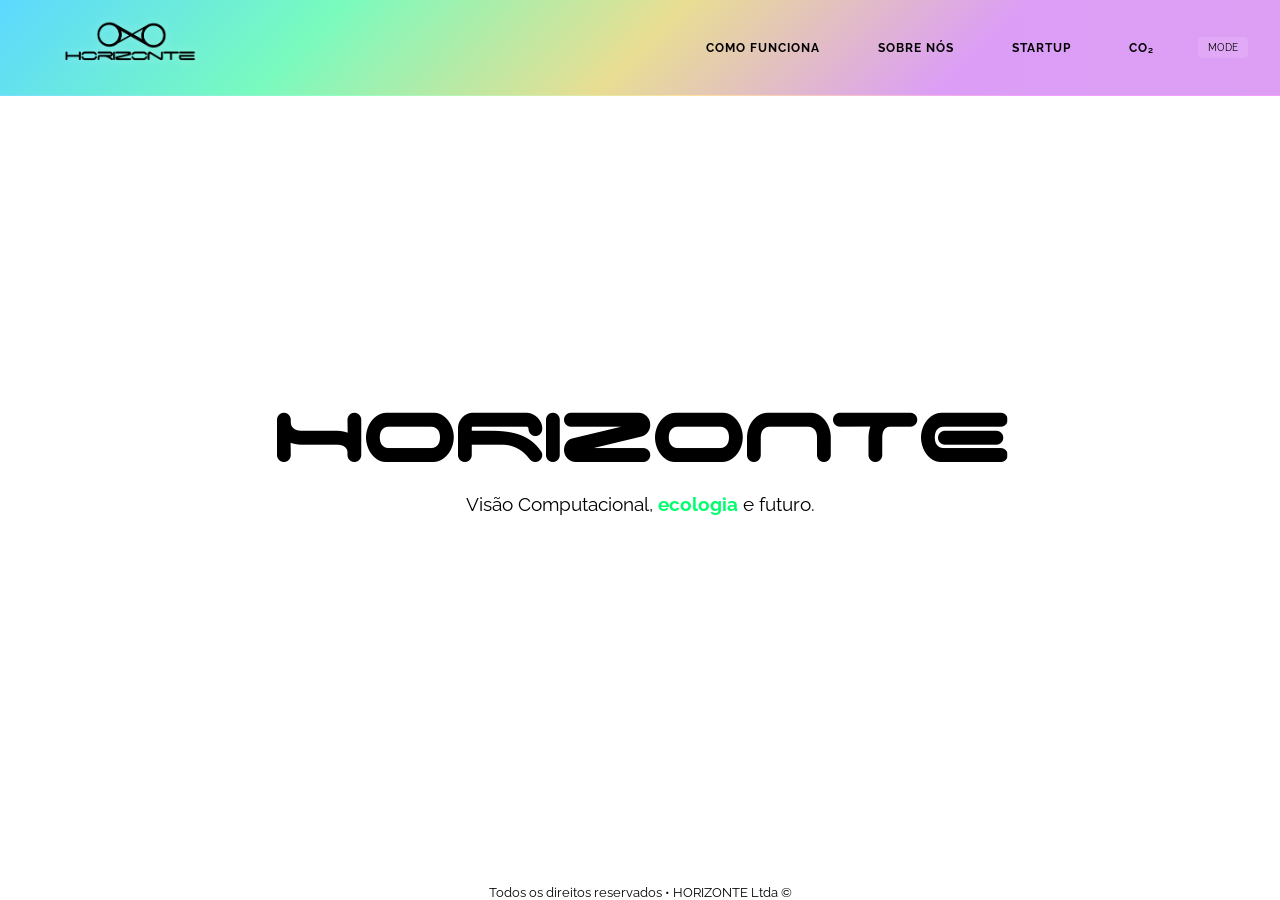
==== index.html @ 91920194 "comit para website in vercel" ====
<!DOCTYPE html>
<html lang="pt-BR">
<head>
  <meta charset="UTF-8" />
  <meta name="viewport" content="width=device-width, initial-scale=1.0" />
  <title>HORIZONTE</title>
  <link rel="stylesheet" href="https://fonts.googleapis.com/css2?family=Raleway:wght@400;700&display=swap">
  <style>
    :root {
      --bg: #ffffff;
      --text-color: #000000;
      --clr-1: #00c2ff;
      --clr-2: #33ff8c;
      --clr-3: #ffc640;
      --clr-4: #e54cff;
      --blur: 1rem;
      --fs: clamp(3rem, 8vw, 7rem);
      --ls: clamp(-1.75px, -0.25vw, -3.5px);
    }

    [data-theme="dark"] {
      --bg: #000000;
      --text-color: #ffffff;
    }

    @import url("https://fonts.googleapis.com/css2?family=Raleway:wght@400;700&display=swap");

    @font-face {
      font-family: 'space_age';
      src: url('space age.ttf') format('truetype');
      font-weight: normal;
      font-style: normal;
    }

    .title {
      font-family: 'space_age', sans-serif; /* somente aqui */
      font-size: var(--fs);
      font-weight: 800;
      letter-spacing: var(--ls);
      position: relative;
      overflow: hidden;
      margin: 0;
      opacity: 0;
      animation: fadeIn 2s ease-in-out forwards;
      pointer-events: none;
      user-select: none;
      caret-color: transparent;
      background: var(--bg);
      color: var(--text-color);
    }

    * {
      box-sizing: border-box;
      font-family: 'Raleway', sans-serif; /* resto do site */
      margin: 0;
      padding: 0;
      color: var(--text-color);
    }

    html, body {
      overflow-x: hidden;
    }
    
    body {
      min-height: 100vh;
      background-color: var(--bg);
      position: relative;
    }

    header {
      position: fixed;
      top: 0;
      width: 100%;
      padding: 0.2rem 2rem;
      display: flex;
      justify-content: space-between;
      align-items: center;
      background: linear-gradient(135deg, 
        rgba(0, 194, 255, 0.6) 0%, 
        rgba(51, 255, 140, 0.6) 25%, 
        rgba(255, 198, 64, 0.6) 50%, 
        rgba(229, 76, 255, 0.6) 75%);
      backdrop-filter: blur(3px);
      z-index: 10;
      height: auto;
      border-bottom: 1px solid rgba(255, 255, 255, 0.1);
      box-shadow: 0 4px 20px rgba(255, 255, 255, 0.3);
    }

    header::before {
      content: '';
      position: absolute;
      top: 0;
      left: 0;
      right: 0;
      bottom: 0;
      background: linear-gradient(90deg, 
        var(--clr-1) 0%, 
        var(--clr-2) 25%, 
        var(--clr-3) 50%, 
        var(--clr-4) 75%, 
        var(--clr-1) 100%);
      background-size: 400% 100%;
      opacity: 0.1;
      z-index: -1;
      animation: gradientShift 8s ease infinite;
    }

    .footer {
      position: fixed;
      bottom: 0px;
      width: 100%;
      text-align: center;
      color: var(--text-color);
      font-size: 0.8rem;
      opacity: 0;
      animation: fadeIn 2s ease-in forwards;
      animation-delay: 1s;
      z-index: 100;
    }

    .logo-link {
      margin-left: 1rem;
      position: relative;
      z-index: 2;
    }

    .logo {
      height: 89px;
      width: auto;
      display: block;
      opacity: 0;
      animation: fadeIn 2s ease forwards;
      animation-delay: 0s;
      filter: drop-shadow(0 0 5px rgba(255, 255, 255, 0.3));
    }

    .nav-buttons {
      display: flex;
      gap: 20px;
      align-items: center;
      position: relative;
      z-index: 2;
    }

    .glow-button {
      position: relative;
      display: inline-block;
      padding: 9px 14px;
      margin: 20px 0;
      font-size: 12px;
      color: var(--text-color);  
      text-decoration: none;
      text-transform: uppercase;
      transition: 0.5s;
      letter-spacing: 1px;
      overflow: hidden;
      margin-right: 10px;
      font-weight: bold;
      background: none;
      border: none;
      opacity: 0;
      animation: fadeIn 2s ease-in-out forwards;
      animation-delay: 0s;
    }

    .glow-button:hover {
      background: rgba(255, 255, 255, 0.1);
      box-shadow: 0 0 10px rgba(255, 255, 255, 0.2);
      transform: translateY(-2px);
    }

    .glow-button::before {
      content: '';
      position: absolute;
      top: 0;
      left: -100%;
      width: 100%;
      height: 100%;
      background: linear-gradient(90deg, transparent, rgba(255, 255, 255, 0.2), transparent);
      transition: 0.5s;
    }

    .glow-button:hover::before {
      left: 100%;
    }

    .content {
      position: absolute;
      top: 50%;
      left: 50%;
      transform: translate(-50%, -50%);
      text-align: center;
      padding: 2rem;
      z-index: 2;
    }

    .subtitle {
      font-size: 1.2rem;
      margin-top: 1rem;
      opacity: 0;
      animation: fadeIn 2s ease-in-out forwards;
      animation-delay: 0s;
    }

    .ecologia {
      font-weight: bold;
      color: #00ff6e;
    }

    /* Botão de modo escuro */
    .dark-mode-toggle {
      padding: 5px 10px;
      font-size: 10px;
      background: rgba(255,255,255,0.1);
      border: none;
      border-radius: 4px;
      color: var(--text-color);
      cursor: pointer;
    }

    @keyframes fadeIn {
      from { opacity: 0; }
      to { opacity: 1; }
    }

    @keyframes gradientShift {
      0% { background-position: 0% 50%; }
      50% { background-position: 100% 50%; }
      100% { background-position: 0% 50%; }
    }

    @media (max-width: 768px) {
      header {
        padding: 1.5rem 1rem;
        flex-direction: column;
        height: auto;
      }
      .logo-link { margin: 0.2rem 0; }
      .nav-buttons { margin: 0.5rem 0; flex-wrap: wrap; justify-content: center; }
      .glow-button { margin: 5px; padding: 8px 12px; font-size: 9px; }
    }
  </style>
</head>
<body>
  <header>
    <a href="index.html" class="logo-link">
      <img src="logohorizontepngblack.png" alt="Logo" class="logo">
    </a>
    <div class="nav-buttons">
      <a href="funcionamento.html" class="glow-button">Como funciona</a>
      <a href="sobre.html" class="glow-button">Sobre nós</a>
      <a href="quemsomos.html" class="glow-button">StartUp</a>
      <a href="co2.html" class="glow-button">CO₂</a>
      <button class="dark-mode-toggle" onclick="toggleDarkMode()">MODE</button>
    </div>
  </header>

  <div class="content">
    <h1 class="title">HORIZONTE</h1>
    <p class="subtitle">Visão Computacional, <span class="ecologia">ecologia</span> e futuro.</p>
  </div>
  
  <footer class="footer">
    Todos os direitos reservados • HORIZONTE Ltda ©
  </footer>

  <script>
function toggleDarkMode() {
  const html = document.documentElement;
  const logo = document.querySelector('.logo');

  if(html.getAttribute('data-theme') === 'dark'){
    html.removeAttribute('data-theme');
    logo.src = 'logohorizontepngblack.png'; // volta para a logo normal
  } else {
    html.setAttribute('data-theme', 'dark');
    logo.src = 'logohorizontepng.png'; // muda para a logo para dark mode
  }
}
</script>
</body>
</html>
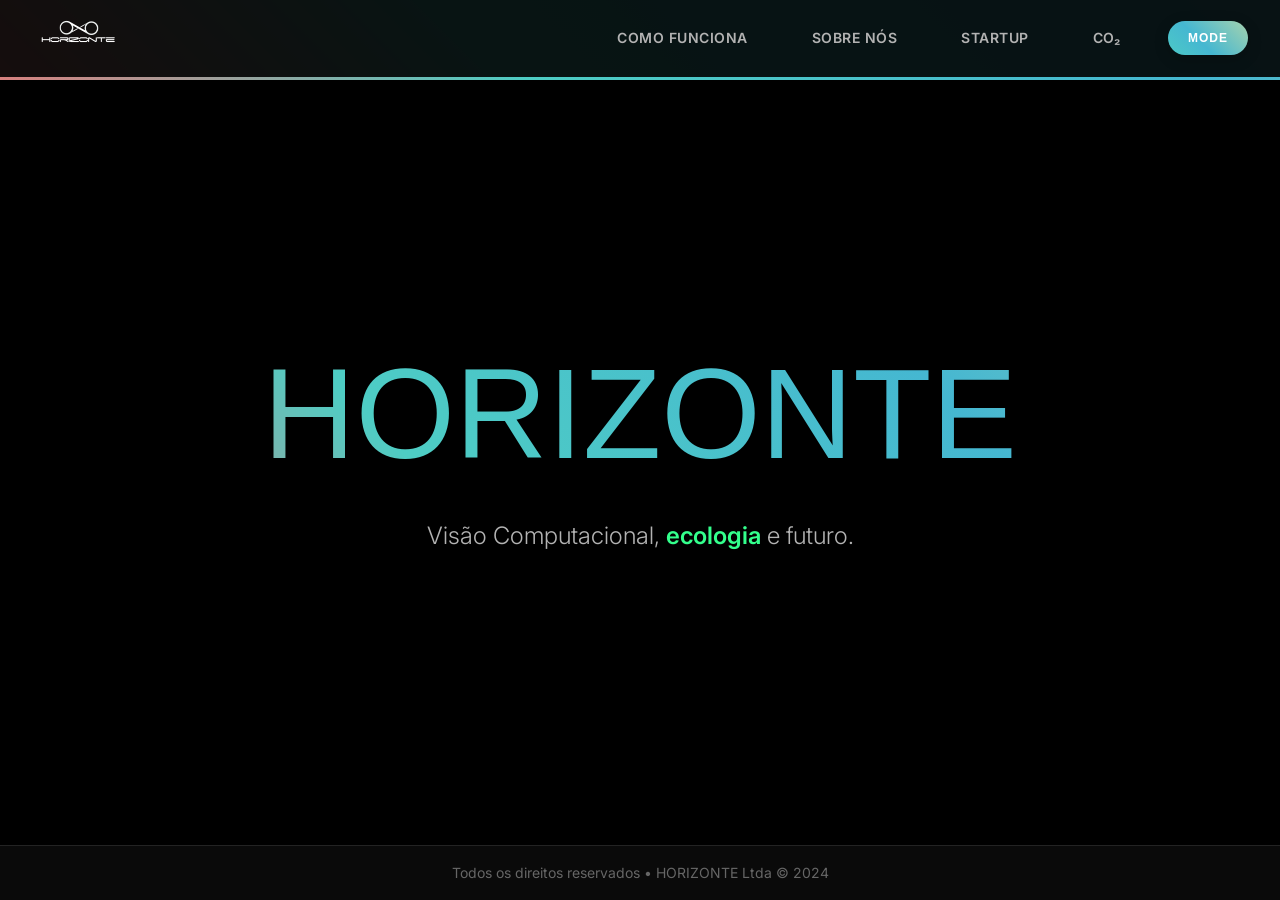
==== commit 18ab3828: "certo" ====
--- a/index.html
+++ b/index.html
@@ -3,281 +3,435 @@
 <head>
   <meta charset="UTF-8" />
   <meta name="viewport" content="width=device-width, initial-scale=1.0" />
-  <title>HORIZONTE</title>
-  <link rel="stylesheet" href="https://fonts.googleapis.com/css2?family=Raleway:wght@400;700&display=swap">
+  <title>HORIZONTE - OctaVision</title>
+
+  <!-- Fontes -->
+  <link rel="stylesheet" href="https://fonts.googleapis.com/css2?family=Inter:wght@300;400;500;600;700&display=swap" />
+  <link href="https://fonts.cdnfonts.com/css/space-age" rel="stylesheet">
+
   <style>
-    :root {
-      --bg: #ffffff;
-      --text-color: #000000;
-      --clr-1: #00c2ff;
-      --clr-2: #33ff8c;
-      --clr-3: #ffc640;
-      --clr-4: #e54cff;
-      --blur: 1rem;
-      --fs: clamp(3rem, 8vw, 7rem);
-      --ls: clamp(-1.75px, -0.25vw, -3.5px);
-    }
-
-    [data-theme="dark"] {
-      --bg: #000000;
-      --text-color: #ffffff;
-    }
-
-    @import url("https://fonts.googleapis.com/css2?family=Raleway:wght@400;700&display=swap");
-
-    @font-face {
-      font-family: 'space_age';
-      src: url('space age.ttf') format('truetype');
-      font-weight: normal;
-      font-style: normal;
-    }
-
-    .title {
-      font-family: 'space_age', sans-serif; /* somente aqui */
-      font-size: var(--fs);
-      font-weight: 800;
-      letter-spacing: var(--ls);
+  :root {
+    --bg-primary: #000000;
+    --bg-secondary: #0a0a0a;
+    --text-primary: #ffffff;
+    --text-secondary: #b3b3b3;
+    --text-muted: #666666;
+    --accent-1: #00c2ff;
+    --accent-2: #33ff8c;
+    --accent-3: #ffc640;
+    --accent-4: #e54cff;
+    --accent-5: #ff6b6b;
+    --accent-6: #4ecdc4;
+    --accent-7: #45b7d1;
+    --accent-8: #96ceb4;
+    --border: rgba(255,255,255,0.1);
+    --shadow: rgba(0,0,0,0.3);
+    --gradient: linear-gradient(135deg, var(--accent-1), var(--accent-2), var(--accent-3), var(--accent-4));
+    --rainbow: linear-gradient(45deg, #ff6b6b, #4ecdc4, #45b7d1, #96ceb4, #feca57, #ff9ff3, #54a0ff);
+  }
+
+  [data-theme="light"] {
+    --bg-primary: #ffffff;
+    --bg-secondary: #f8f9fa;
+    --text-primary: #2c3e50;
+    --text-secondary: #34495e;
+    --text-muted: #7f8c8d;
+    --border: rgba(0,0,0,0.1);
+    --shadow: rgba(0,0,0,0.1);
+    --header-bg: #ffffff;
+    --header-text: #2c3e50;
+    --card-bg: #ffffff;
+    --card-shadow: 0 10px 30px rgba(0,0,0,0.1);
+  }
+
+    * {
+      box-sizing: border-box;
+      margin: 0;
+      padding: 0;
+    }
+
+    body {
+      font-family: 'Inter', -apple-system, BlinkMacSystemFont, 'Segoe UI', sans-serif;
+      background-color: var(--bg-primary);
+      color: var(--text-primary);
+      line-height: 1.6;
+      font-size: 16px;
+      font-weight: 400;
+      -webkit-font-smoothing: antialiased;
+      -moz-osx-font-smoothing: grayscale;
+      transition: all 0.3s ease;
+      min-height: 100vh;
+      overflow-x: hidden;
+    }
+
+  /* Header */
+  header {
+    position: fixed;
+    top: 0;
+    left: 0;
+    right: 0;
+    height: 80px;
+    background: var(--header-bg, rgba(0,0,0,0.9));
+    backdrop-filter: blur(20px);
+    -webkit-backdrop-filter: blur(20px);
+    border-bottom: 3px solid transparent;
+    background-image: var(--rainbow);
+    background-size: 300% 300%;
+    background-clip: border-box;
+    animation: rainbowShift 3s ease infinite;
+    z-index: 1000;
+    display: flex;
+    align-items: center;
+    justify-content: space-between;
+    padding: 0 2rem;
+    box-shadow: 0 4px 20px rgba(0,0,0,0.1);
+  }
+
+  header::before {
+    content: '';
+    position: absolute;
+    top: 0;
+    left: 0;
+    right: 0;
+    bottom: 0;
+    background: var(--header-bg, rgba(0,0,0,0.9));
+    z-index: -1;
+  }
+
+    .logo {
+      height: 50px;
+      transition: transform 0.2s ease;
+    }
+
+    .logo:hover {
+      transform: scale(1.05);
+    }
+
+    .nav {
+      display: flex;
+      align-items: center;
+      gap: 2rem;
+    }
+
+  .nav-link {
+    color: var(--header-text, var(--text-secondary));
+    text-decoration: none;
+    font-size: 14px;
+    font-weight: 600;
+    letter-spacing: 0.5px;
+    text-transform: uppercase;
+    transition: all 0.3s cubic-bezier(0.68, -0.55, 0.265, 1.55);
+    position: relative;
+    padding: 8px 16px;
+    border-radius: 25px;
+    background: transparent;
+    overflow: hidden;
+  }
+
+  .nav-link::before {
+    content: '';
+    position: absolute;
+    top: 0;
+    left: -100%;
+    width: 100%;
+    height: 100%;
+    background: var(--rainbow);
+    background-size: 300% 300%;
+    animation: rainbowShift 3s ease infinite;
+    transition: left 0.3s ease;
+    z-index: -1;
+  }
+
+  .nav-link:hover {
+    color: white;
+    transform: translateY(-2px) scale(1.05);
+    box-shadow: 0 8px 25px rgba(0,0,0,0.2);
+  }
+
+  .nav-link:hover::before {
+    left: 0;
+  }
+
+  .nav-link:active {
+    transform: translateY(0) scale(0.95);
+  }
+
+    .theme-toggle {
+      background: var(--rainbow);
+      background-size: 300% 300%;
+      animation: rainbowShift 3s ease infinite;
+      border: none;
+      color: white;
+      padding: 10px 20px;
+      border-radius: 25px;
+      font-size: 12px;
+      font-weight: 700;
+      cursor: pointer;
+      transition: all 0.3s cubic-bezier(0.68, -0.55, 0.265, 1.55);
+      text-transform: uppercase;
+      letter-spacing: 1px;
       position: relative;
       overflow: hidden;
-      margin: 0;
-      opacity: 0;
-      animation: fadeIn 2s ease-in-out forwards;
-      pointer-events: none;
-      user-select: none;
-      caret-color: transparent;
-      background: var(--bg);
-      color: var(--text-color);
-    }
-
-    * {
-      box-sizing: border-box;
-      font-family: 'Raleway', sans-serif; /* resto do site */
-      margin: 0;
-      padding: 0;
-      color: var(--text-color);
-    }
-
-    html, body {
-      overflow-x: hidden;
-    }
-    
-    body {
-      min-height: 100vh;
-      background-color: var(--bg);
-      position: relative;
-    }
-
-    header {
-      position: fixed;
-      top: 0;
-      width: 100%;
-      padding: 0.2rem 2rem;
-      display: flex;
-      justify-content: space-between;
-      align-items: center;
-      background: linear-gradient(135deg, 
-        rgba(0, 194, 255, 0.6) 0%, 
-        rgba(51, 255, 140, 0.6) 25%, 
-        rgba(255, 198, 64, 0.6) 50%, 
-        rgba(229, 76, 255, 0.6) 75%);
-      backdrop-filter: blur(3px);
-      z-index: 10;
-      height: auto;
-      border-bottom: 1px solid rgba(255, 255, 255, 0.1);
-      box-shadow: 0 4px 20px rgba(255, 255, 255, 0.3);
-    }
-
-    header::before {
-      content: '';
-      position: absolute;
-      top: 0;
-      left: 0;
-      right: 0;
-      bottom: 0;
-      background: linear-gradient(90deg, 
-        var(--clr-1) 0%, 
-        var(--clr-2) 25%, 
-        var(--clr-3) 50%, 
-        var(--clr-4) 75%, 
-        var(--clr-1) 100%);
-      background-size: 400% 100%;
-      opacity: 0.1;
-      z-index: -1;
-      animation: gradientShift 8s ease infinite;
-    }
-
-    .footer {
-      position: fixed;
-      bottom: 0px;
-      width: 100%;
-      text-align: center;
-      color: var(--text-color);
-      font-size: 0.8rem;
-      opacity: 0;
-      animation: fadeIn 2s ease-in forwards;
-      animation-delay: 1s;
-      z-index: 100;
-    }
-
-    .logo-link {
-      margin-left: 1rem;
-      position: relative;
-      z-index: 2;
-    }
-
-    .logo {
-      height: 89px;
-      width: auto;
-      display: block;
-      opacity: 0;
-      animation: fadeIn 2s ease forwards;
-      animation-delay: 0s;
-      filter: drop-shadow(0 0 5px rgba(255, 255, 255, 0.3));
-    }
-
-    .nav-buttons {
-      display: flex;
-      gap: 20px;
-      align-items: center;
-      position: relative;
-      z-index: 2;
-    }
-
-    .glow-button {
-      position: relative;
-      display: inline-block;
-      padding: 9px 14px;
-      margin: 20px 0;
-      font-size: 12px;
-      color: var(--text-color);  
-      text-decoration: none;
-      text-transform: uppercase;
-      transition: 0.5s;
-      letter-spacing: 1px;
-      overflow: hidden;
-      margin-right: 10px;
-      font-weight: bold;
-      background: none;
-      border: none;
-      opacity: 0;
-      animation: fadeIn 2s ease-in-out forwards;
-      animation-delay: 0s;
-    }
-
-    .glow-button:hover {
-      background: rgba(255, 255, 255, 0.1);
-      box-shadow: 0 0 10px rgba(255, 255, 255, 0.2);
-      transform: translateY(-2px);
-    }
-
-    .glow-button::before {
-      content: '';
-      position: absolute;
-      top: 0;
-      left: -100%;
-      width: 100%;
-      height: 100%;
-      background: linear-gradient(90deg, transparent, rgba(255, 255, 255, 0.2), transparent);
-      transition: 0.5s;
-    }
-
-    .glow-button:hover::before {
-      left: 100%;
-    }
-
-    .content {
+      box-shadow: 0 4px 15px rgba(0,0,0,0.2);
+    }
+
+    .theme-toggle:hover {
+      transform: translateY(-3px) scale(1.1);
+      box-shadow: 0 8px 25px rgba(0,0,0,0.3);
+    }
+
+    .theme-toggle:active {
+      transform: translateY(-1px) scale(1.05);
+    }
+
+    .theme-toggle::before {
+      content: '✨';
       position: absolute;
       top: 50%;
       left: 50%;
       transform: translate(-50%, -50%);
+      opacity: 0;
+      transition: all 0.3s ease;
+      font-size: 16px;
+    }
+
+    .theme-toggle:hover::before {
+      opacity: 1;
+      animation: sparkle 0.6s ease infinite;
+    }
+
+    /* Hero Section */
+    .hero {
+      min-height: 100vh;
+      display: flex;
+      flex-direction: column;
+      align-items: center;
+      justify-content: center;
       text-align: center;
-      padding: 2rem;
-      z-index: 2;
-    }
-
-    .subtitle {
-      font-size: 1.2rem;
-      margin-top: 1rem;
+      padding: 0 2rem;
+      position: relative;
+    }
+
+    .hero-title {
+      font-family: 'Space Age', sans-serif;
+      font-size: clamp(4rem, 12vw, 8rem);
+      font-weight: 400;
+      line-height: 1.1;
+      margin-bottom: 2rem;
+      background: var(--rainbow);
+      background-size: 400% 400%;
+      -webkit-background-clip: text;
+      -webkit-text-fill-color: transparent;
+      background-clip: text;
+      animation: rainbowShift 3s ease infinite, bounceIn 1.5s cubic-bezier(0.68, -0.55, 0.265, 1.55) forwards;
+      position: relative;
+      display: inline-block;
+    }
+
+    .hero-title::after {
+      content: '🚀';
+      position: absolute;
+      top: -30px;
+      right: -40px;
+      font-size: 0.2em;
+      animation: float 2s ease-in-out infinite;
+    }
+
+    .hero-subtitle {
+      font-size: 1.5rem;
+      color: var(--text-secondary);
+      font-weight: 300;
+      max-width: 600px;
+      margin: 0 auto;
+      line-height: 1.6;
+      animation: fadeInUp 1.5s ease forwards;
+      animation-delay: 0.5s;
       opacity: 0;
-      animation: fadeIn 2s ease-in-out forwards;
-      animation-delay: 0s;
     }
 
     .ecologia {
-      font-weight: bold;
-      color: #00ff6e;
-    }
-
-    /* Botão de modo escuro */
-    .dark-mode-toggle {
-      padding: 5px 10px;
-      font-size: 10px;
-      background: rgba(255,255,255,0.1);
-      border: none;
-      border-radius: 4px;
-      color: var(--text-color);
-      cursor: pointer;
-    }
-
-    @keyframes fadeIn {
-      from { opacity: 0; }
-      to { opacity: 1; }
-    }
-
+      color: var(--accent-2);
+      font-weight: 600;
+      position: relative;
+      display: inline-block;
+    }
+
+    .ecologia::after {
+      position: absolute;
+      top: -5px;
+      right: -15px;
+      font-size: 0.6em;
+      animation: float 2s ease-in-out infinite;
+    }
+
+    /* Footer */
+    footer {
+      position: fixed;
+      bottom: 0;
+      left: 0;
+      right: 0;
+      background: var(--bg-secondary);
+      border-top: 1px solid var(--border);
+      padding: 1rem;
+      text-align: center;
+      color: var(--text-muted);
+      font-size: 14px;
+      z-index: 100;
+    }
+
+    /* Animations */
     @keyframes gradientShift {
       0% { background-position: 0% 50%; }
       50% { background-position: 100% 50%; }
       100% { background-position: 0% 50%; }
     }
 
+    @keyframes rainbowShift {
+      0% { background-position: 0% 50%; }
+      50% { background-position: 100% 50%; }
+      100% { background-position: 0% 50%; }
+    }
+
+    @keyframes fadeInUp {
+      from {
+        opacity: 0;
+        transform: translateY(30px);
+      }
+      to {
+        opacity: 1;
+        transform: translateY(0);
+      }
+    }
+
+    @keyframes bounceIn {
+      0% {
+        opacity: 0;
+        transform: scale(0.3) rotate(-10deg);
+      }
+      50% {
+        opacity: 1;
+        transform: scale(1.05) rotate(5deg);
+      }
+      70% {
+        transform: scale(0.95) rotate(-2deg);
+      }
+      100% {
+        opacity: 1;
+        transform: scale(1) rotate(0deg);
+      }
+    }
+
+    @keyframes float {
+      0%, 100% { transform: translateY(0px); }
+      50% { transform: translateY(-10px); }
+    }
+
+    @keyframes sparkle {
+      0%, 100% { transform: translate(-50%, -50%) scale(1) rotate(0deg); }
+      50% { transform: translate(-50%, -50%) scale(1.2) rotate(180deg); }
+    }
+
+    /* Responsive */
     @media (max-width: 768px) {
       header {
-        padding: 1.5rem 1rem;
+        padding: 0 1rem;
+        height: auto;
         flex-direction: column;
-        height: auto;
-      }
-      .logo-link { margin: 0.2rem 0; }
-      .nav-buttons { margin: 0.5rem 0; flex-wrap: wrap; justify-content: center; }
-      .glow-button { margin: 5px; padding: 8px 12px; font-size: 9px; }
+        padding: 1rem;
+      }
+
+      .nav {
+        gap: 1rem;
+        margin-top: 1rem;
+      }
+
+      .nav-link {
+        font-size: 12px;
+      }
+
+      .hero {
+        padding: 120px 1rem 0;
+        min-height: calc(100vh - 120px);
+      }
+
+      .hero-title {
+        font-size: clamp(3rem, 10vw, 6rem);
+      }
+
+      .hero-subtitle {
+        font-size: 1.2rem;
+      }
+    }
+
+    @media (max-width: 480px) {
+      .nav {
+        flex-direction: column;
+        gap: 0.5rem;
+      }
+
+      .nav-link {
+        font-size: 11px;
+      }
     }
   </style>
 </head>
 <body>
   <header>
     <a href="index.html" class="logo-link">
-      <img src="logohorizontepngblack.png" alt="Logo" class="logo">
+      <img src="logohorizontepngblack.png" alt="HORIZONTE Logo" class="logo">
     </a>
-    <div class="nav-buttons">
-      <a href="funcionamento.html" class="glow-button">Como funciona</a>
-      <a href="sobre.html" class="glow-button">Sobre nós</a>
-      <a href="quemsomos.html" class="glow-button">StartUp</a>
-      <a href="co2.html" class="glow-button">CO₂</a>
-      <button class="dark-mode-toggle" onclick="toggleDarkMode()">MODE</button>
-    </div>
+    <nav class="nav">
+      <a class="nav-link" href="funcionamento.html">Como funciona</a>
+      <a class="nav-link" href="sobre.html">Sobre nós</a>
+      <a class="nav-link" href="quemsomos.html">StartUp</a>
+      <a class="nav-link" href="co2.html">CO₂</a>
+      <button class="theme-toggle" onclick="toggleDarkMode()">MODE</button>
+    </nav>
   </header>
 
-  <div class="content">
-    <h1 class="title">HORIZONTE</h1>
-    <p class="subtitle">Visão Computacional, <span class="ecologia">ecologia</span> e futuro.</p>
-  </div>
+  <main class="hero">
+    <h1 class="hero-title">HORIZONTE</h1>
+    <p class="hero-subtitle">Visão Computacional, <span class="ecologia">ecologia</span> e futuro.</p>
+  </main>
   
-  <footer class="footer">
-    Todos os direitos reservados • HORIZONTE Ltda ©
+  <footer>
+    <p>Todos os direitos reservados • HORIZONTE Ltda © 2024</p>
   </footer>
 
   <script>
-function toggleDarkMode() {
-  const html = document.documentElement;
-  const logo = document.querySelector('.logo');
-
-  if(html.getAttribute('data-theme') === 'dark'){
-    html.removeAttribute('data-theme');
-    logo.src = 'logohorizontepngblack.png'; // volta para a logo normal
-  } else {
-    html.setAttribute('data-theme', 'dark');
-    logo.src = 'logohorizontepng.png'; // muda para a logo para dark mode
-  }
-}
-</script>
+    function toggleDarkMode() {
+      const html = document.documentElement;
+      const logo = document.querySelector('.logo');
+      const current = html.getAttribute('data-theme');
+      const newTheme = current === 'dark' ? 'light' : 'dark';
+      
+      html.setAttribute('data-theme', newTheme);
+      
+      // Trocar logo baseado no tema
+      if (newTheme === 'dark') {
+        logo.src = 'logohorizontepng.png';
+      } else {
+        logo.src = 'logohorizontepngblack.png';
+      }
+      
+      // Salvar preferência no localStorage
+      localStorage.setItem('theme', newTheme);
+    }
+
+    // Aplicar tema salvo ao carregar a página
+    document.addEventListener('DOMContentLoaded', function() {
+      const savedTheme = localStorage.getItem('theme') || 'dark';
+      const logo = document.querySelector('.logo');
+      
+      document.documentElement.setAttribute('data-theme', savedTheme);
+      
+      // Aplicar logo correto
+      if (savedTheme === 'dark') {
+        logo.src = 'logohorizontepng.png';
+      } else {
+        logo.src = 'logohorizontepngblack.png';
+      }
+    });
+  </script>
 </body>
 </html>
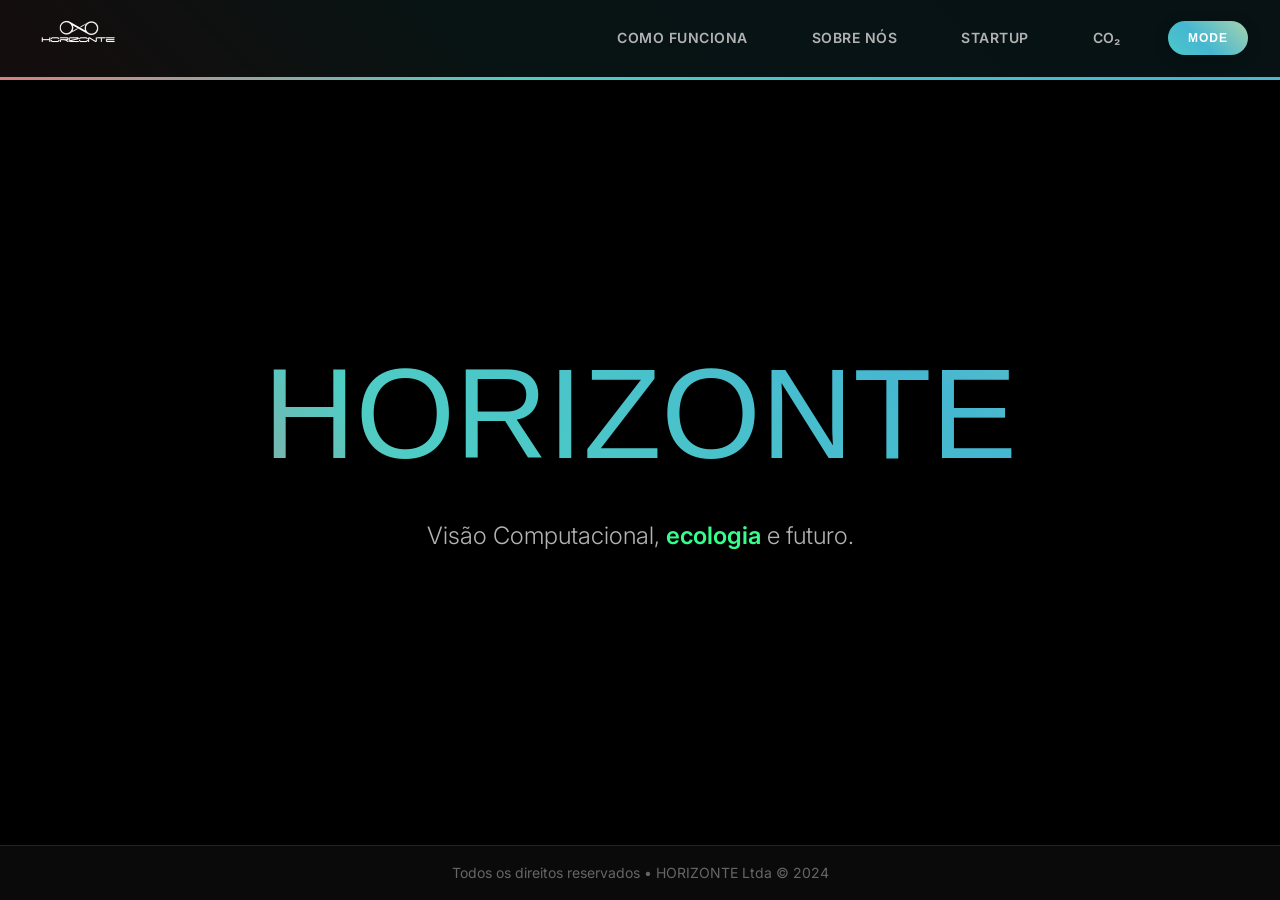
==== commit ece0a361: "para mobile" ====
--- a/index.html
+++ b/index.html
@@ -184,21 +184,6 @@
       transform: translateY(-1px) scale(1.05);
     }
 
-    .theme-toggle::before {
-      content: '✨';
-      position: absolute;
-      top: 50%;
-      left: 50%;
-      transform: translate(-50%, -50%);
-      opacity: 0;
-      transition: all 0.3s ease;
-      font-size: 16px;
-    }
-
-    .theme-toggle:hover::before {
-      opacity: 1;
-      animation: sparkle 0.6s ease infinite;
-    }
 
     /* Hero Section */
     .hero {
@@ -223,19 +208,11 @@
       -webkit-background-clip: text;
       -webkit-text-fill-color: transparent;
       background-clip: text;
-      animation: rainbowShift 3s ease infinite, bounceIn 1.5s cubic-bezier(0.68, -0.55, 0.265, 1.55) forwards;
+      animation: rainbowShift 3s ease infinite, fadeInUp 1.5s ease forwards;
       position: relative;
       display: inline-block;
     }
 
-    .hero-title::after {
-      content: '🚀';
-      position: absolute;
-      top: -30px;
-      right: -40px;
-      font-size: 0.2em;
-      animation: float 2s ease-in-out infinite;
-    }
 
     .hero-subtitle {
       font-size: 1.5rem;
@@ -256,13 +233,6 @@
       display: inline-block;
     }
 
-    .ecologia::after {
-      position: absolute;
-      top: -5px;
-      right: -15px;
-      font-size: 0.6em;
-      animation: float 2s ease-in-out infinite;
-    }
 
     /* Footer */
     footer {
@@ -334,43 +304,78 @@
     /* Responsive */
     @media (max-width: 768px) {
       header {
-        padding: 0 1rem;
+        padding: 1rem;
         height: auto;
         flex-direction: column;
-        padding: 1rem;
+        gap: 1rem;
       }
 
       .nav {
-        gap: 1rem;
-        margin-top: 1rem;
-      }
-
-      .nav-link {
-        font-size: 12px;
-      }
-
-      .hero {
-        padding: 120px 1rem 0;
-        min-height: calc(100vh - 120px);
-      }
-
-      .hero-title {
-        font-size: clamp(3rem, 10vw, 6rem);
-      }
-
-      .hero-subtitle {
-        font-size: 1.2rem;
-      }
-    }
-
-    @media (max-width: 480px) {
-      .nav {
-        flex-direction: column;
         gap: 0.5rem;
+        flex-wrap: wrap;
+        justify-content: center;
       }
 
       .nav-link {
         font-size: 11px;
+        padding: 6px 12px;
+      }
+
+      .theme-toggle {
+        font-size: 10px;
+        padding: 8px 16px;
+      }
+
+      .hero {
+        padding: 140px 1rem 2rem;
+        min-height: calc(100vh - 140px);
+      }
+
+      .hero-title {
+        font-size: clamp(2.5rem, 8vw, 4rem);
+        margin-bottom: 1.5rem;
+      }
+
+      .hero-subtitle {
+        font-size: 1.1rem;
+        margin-bottom: 2rem;
+      }
+
+      footer {
+        position: relative;
+        margin-top: 2rem;
+      }
+    }
+
+    @media (max-width: 480px) {
+      header {
+        padding: 0.8rem;
+      }
+
+      .nav {
+        gap: 0.3rem;
+      }
+
+      .nav-link {
+        font-size: 10px;
+        padding: 5px 10px;
+      }
+
+      .theme-toggle {
+        font-size: 9px;
+        padding: 6px 12px;
+      }
+
+      .hero {
+        padding: 120px 0.8rem 1.5rem;
+      }
+
+      .hero-title {
+        font-size: clamp(2rem, 7vw, 3.5rem);
+      }
+
+      .hero-subtitle {
+        font-size: 1rem;
       }
     }
   </style>
